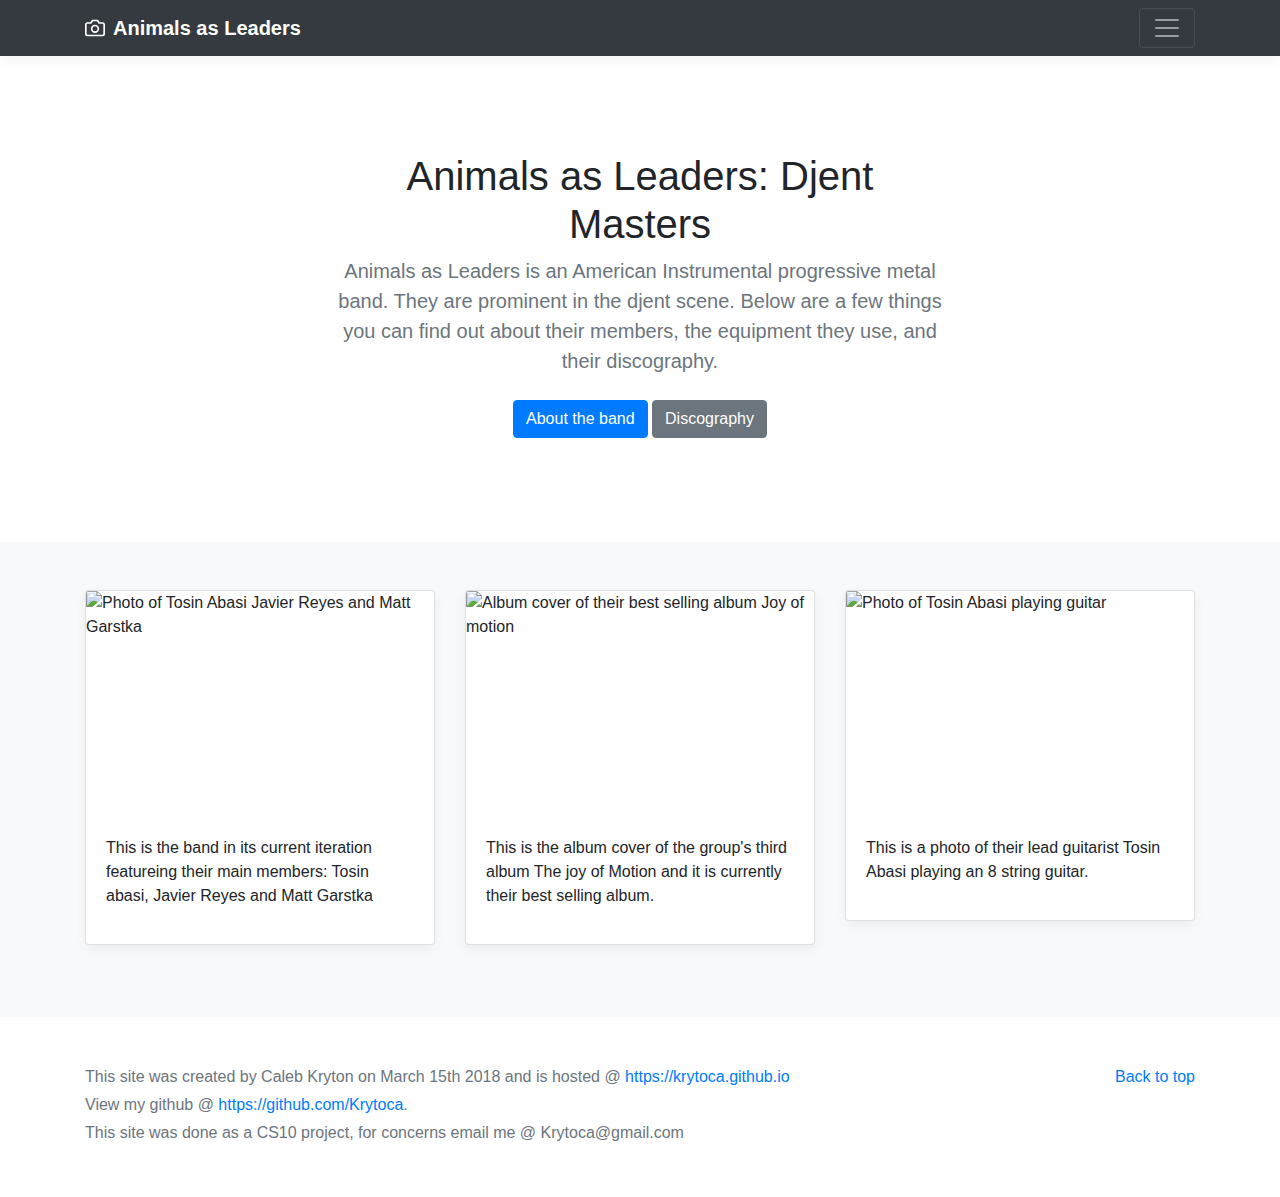
==== index.html @ 7f441247 "change about link to history so I can test main actions" ====
<!DOCTYPE html>
<!-- saved from url=(0050)https://getbootstrap.com/docs/4.0/examples/album/# -->
<html lang="en"><head><meta http-equiv="Content-Type" content="text/html; charset=UTF-8">
    
    <meta name="viewport" content="width=device-width, initial-scale=1, shrink-to-fit=no">
    <meta name="description" content="">
    <meta name="author" content="">
    <link rel="icon" href="https://getbootstrap.com/favicon.ico">

    <title>Animals as LeadersCS10</title>

    <!-- Bootstrap core CSS -->
    <link href="./guideline_files/bootstrap.min.css" rel="stylesheet">

    <!-- Custom styles for this template -->
    <link href="./guideline_files/album.css" rel="stylesheet">
  <style></style></head>

  <body>

    <header>

      <div class="bg-dark collapse" id="navbarHeader" style="">
        <div class="container">
          <div class="row">
            <div class="col-sm-8 col-md-7 py-4">
              <h4 class="text-white">About</a></h4>
              <p class="text-muted">This is a comprehensive page of some information about Animals as leaders. Here is where you can find them</p>
            </div>
            <div class="col-sm-4 offset-md-1 py-4">
              <h4 class="text-white">Social Media</h4>
              <ul class="list-unstyled">
                <li><a href="https://twitter.com/animalsasleaders" class="text-white">Follow on Twitter</a></li>
                <li><a href="https://www.facebook.com/animalsasleaders" class="text-white">Like on Facebook</a></li>
                <li><a href="http://www.animalsasleaders.org/" class="text-white">Their Website</a></li>
              </ul>
            </div>
          </div>
        </div>
      </div>
      <div class="navbar navbar-dark bg-dark box-shadow">
        <div class="container d-flex justify-content-between">
          <a href="https://en.wikipedia.org/wiki/Animals_as_Leaders" class="navbar-brand d-flex align-items-center">
            <svg xmlns="http://www.w3.org/2000/svg" width="20" height="20" viewBox="0 0 24 24" fill="none" stroke="currentColor" stroke-width="2" stroke-linecap="round" stroke-linejoin="round" class="mr-2"><path d="M23 19a2 2 0 0 1-2 2H3a2 2 0 0 1-2-2V8a2 2 0 0 1 2-2h4l2-3h6l2 3h4a2 2 0 0 1 2 2z"></path><circle cx="12" cy="13" r="4"></circle></svg>
            <strong>Animals as Leaders</strong>
          </a>
          <button class="navbar-toggler" type="button" data-toggle="collapse" data-target="#navbarHeader" aria-controls="navbarHeader" aria-expanded="true" aria-label="Toggle navigation">
            <span class="navbar-toggler-icon"></span>
          </button>
        </div>
      </div>
    </header>

    <main role="main">

      <section class="jumbotron text-center">
        <div class="container">
          <h1 class="jumbotron-heading">Animals as Leaders: Djent Masters</h1>
          <p class="lead text-muted">Animals as Leaders is an American Instrumental progressive metal band. They are prominent in the djent scene. Below are a few things you can find out about their members, the equipment they use, and their discography.</p>
          <p>
            <a href="./history.html" class="btn btn-primary my-2">About the band</a>
            <a href="./discography.html" class="btn btn-secondary my-2">Discography</a>
          </p>
        </div>
      </section>

      <div class="album py-5 bg-light">
        <div class="container">

          <div class="row">
            <div class="col-md-4">
              <div class="card mb-4 box-shadow">
                <img class="card-img-top" data-src="http://independentmusicpromotions.com/wp-content/uploads/2013/04/Animals_As_Leaders_JW_03.jpg" alt="Photo of Tosin Abasi Javier Reyes and Matt Garstka" src="http://independentmusicpromotions.com/wp-content/uploads/2013/04/Animals_As_Leaders_JW_03.jpg" data-holder-rendered="true" style="height: 225px; width: 100%; display: block;">
                <div class="card-body">
                  <p class="card-text">This is the band in its current iteration featureing their main members: Tosin abasi, Javier Reyes and Matt Garstka</p>
                  <div class="d-flex justify-content-between align-items-center">
                  </div>
                </div>
              </div>
            </div>
            <div class="col-md-4">
              <div class="card mb-4 box-shadow">
                <img class="card-img-top" data-src="http://assets.teamrock.com/image/e122adbb-ecc5-4138-9ed9-a9a01d866d6d?w=1280" alt="Album cover of their best selling album Joy of motion" src="http://assets.teamrock.com/image/e122adbb-ecc5-4138-9ed9-a9a01d866d6d?w=1280" data-holder-rendered="true" style="height: 225px; width: 100%; display: block;">
                <div class="card-body">
                  <p class="card-text">This is the album cover of the group's third album The joy of Motion and it is currently their best selling album.</p>
                  <div class="d-flex justify-content-between align-items-center">
                  </div>
                </div>
              </div>
            </div>
            <div class="col-md-4">
              <div class="card mb-4 box-shadow">
                <img class="card-img-top" data-src="https://www.premierguitar.com/ext/resources/images/content/2017_01/FEAT/Animals-As-Leaders/Feb17_PG_FEAT_IMG_7709-Animals-As-Leaders-12_1_16-WebsterHall_Photo-by-Joe-Russo_WEB.jpg" alt="Photo of Tosin Abasi playing guitar" src="https://www.premierguitar.com/ext/resources/images/content/2017_01/FEAT/Animals-As-Leaders/Feb17_PG_FEAT_IMG_7709-Animals-As-Leaders-12_1_16-WebsterHall_Photo-by-Joe-Russo_WEB.jpg" data-holder-rendered="true" style="height: 225px; width: 100%; display: block;">
                <div class="card-body">
                  <p class="card-text">This is a photo of their lead guitarist Tosin Abasi playing an 8 string guitar.</p>
                  <div class="d-flex justify-content-between align-items-center">
                  </div>
                </div>
              </div>
            </div>

    </main>

    <footer class="text-muted">
      <div class="container">
        <p class="float-right">
          <a href="https://getbootstrap.com/docs/4.0/examples/album/#">Back to top</a>
        </p>
        <p>This site was created by Caleb Kryton on March 15th 2018 and is hosted @ <a href="https://krytoca.github.io">https://krytoca.github.io</a></p>
        <p>View my github @ <a href="https://github.com/krytoca">https://github.com/Krytoca</a>.</p>
	<p>This site was done as a CS10 project, for concerns email me @ Krytoca@gmail.com</p>
      </div>
    </footer>

    <!-- Bootstrap core JavaScript
    ================================================== -->
    <!-- Placed at the end of the document so the pages load faster -->
    <script src="./guideline_files/jquery-3.2.1.slim.min.js" integrity="sha384-KJ3o2DKtIkvYIK3UENzmM7KCkRr/rE9/Qpg6aAZGJwFDMVNA/GpGFF93hXpG5KkN" crossorigin="anonymous"></script>
    <script>window.jQuery || document.write('<script src="../../../../assets/js/vendor/jquery-slim.min.js"><\/script>')</script>
    <script src="./guideline_files/popper.min.js"></script>
    <script src="./guideline_files/bootstrap.min.js"></script>
    <script src="./guideline_files/holder.min.js"></script>
  

<svg xmlns="http://www.w3.org/2000/svg" width="288" height="225" viewBox="0 0 288 225" preserveAspectRatio="none" style="display: none; visibility: hidden; position: absolute; top: -100%; left: -100%;"><defs><style type="text/css"></style></defs><text x="0" y="14" style="font-weight:bold;font-size:14pt;font-family:Arial, Helvetica, Open Sans, sans-serif">Thumbnail</text></svg></body></html>
---- guideline_files/album.css ----
:root {
  --jumbotron-padding-y: 3rem;
}

.jumbotron {
  padding-top: var(--jumbotron-padding-y);
  padding-bottom: var(--jumbotron-padding-y);
  margin-bottom: 0;
  background-color: #fff;
}
@media (min-width: 768px) {
  .jumbotron {
    padding-top: calc(var(--jumbotron-padding-y) * 2);
    padding-bottom: calc(var(--jumbotron-padding-y) * 2);
  }
}

.jumbotron p:last-child {
  margin-bottom: 0;
}

.jumbotron-heading {
  font-weight: 300;
}

.jumbotron .container {
  max-width: 40rem;
}

footer {
  padding-top: 3rem;
  padding-bottom: 3rem;
}

footer p {
  margin-bottom: .25rem;
}

.box-shadow { box-shadow: 0 .25rem .75rem rgba(0, 0, 0, .05); }
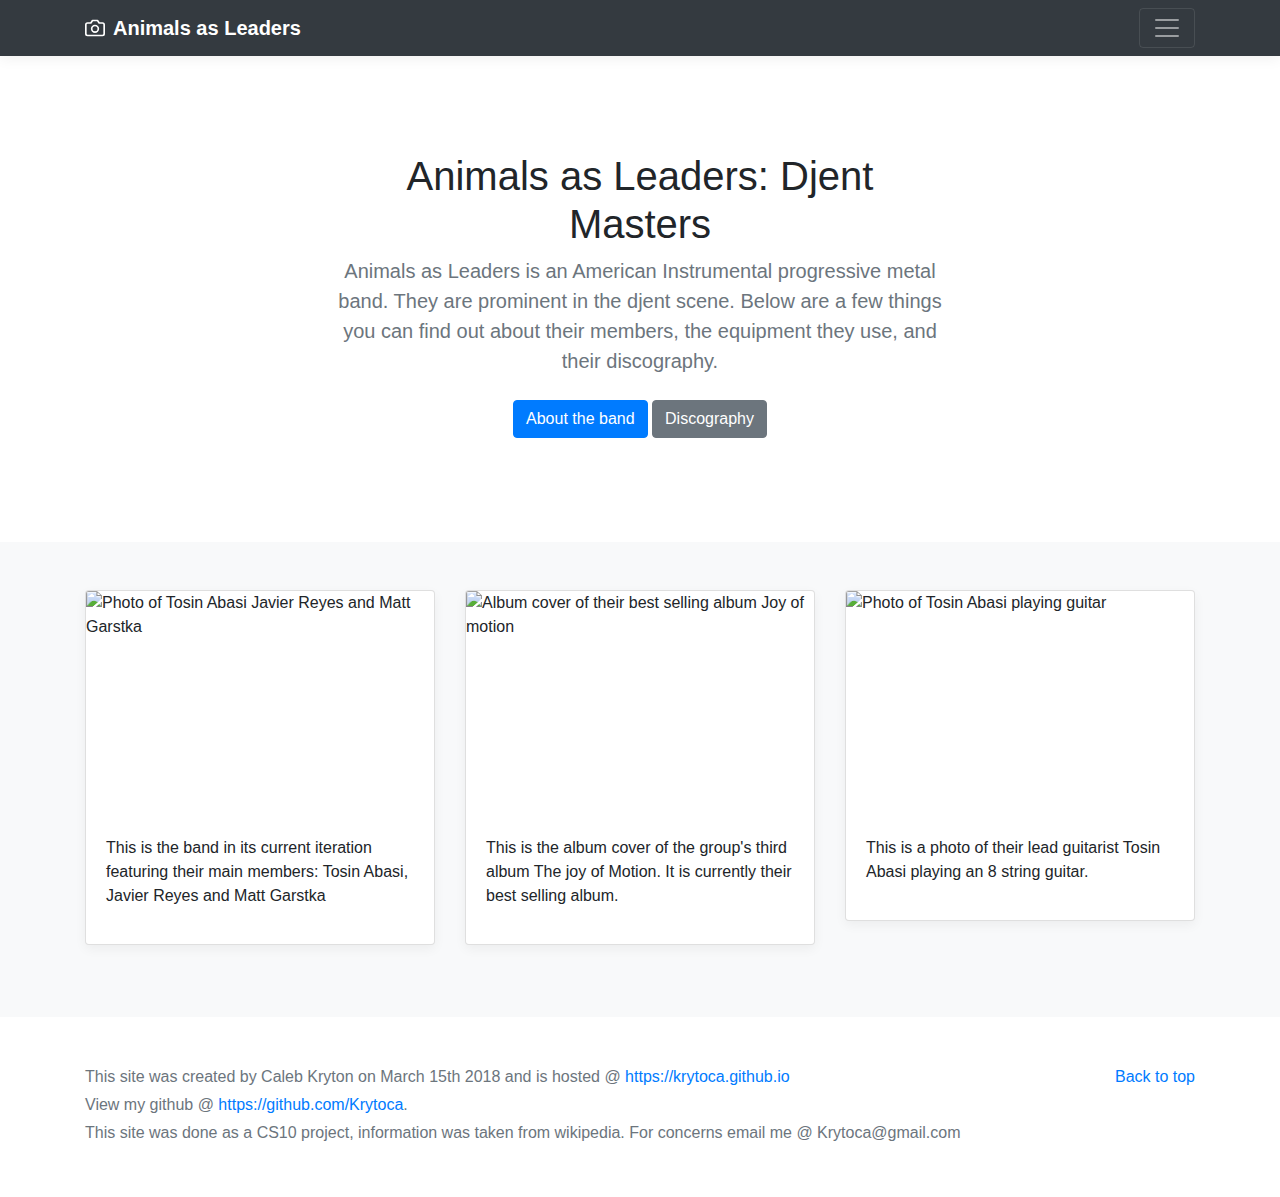
==== commit 2f575cf2: "Spellcheck and minor changes to footer" ====
--- a/index.html
+++ b/index.html
@@ -72,7 +72,7 @@
               <div class="card mb-4 box-shadow">
                 <img class="card-img-top" data-src="http://independentmusicpromotions.com/wp-content/uploads/2013/04/Animals_As_Leaders_JW_03.jpg" alt="Photo of Tosin Abasi Javier Reyes and Matt Garstka" src="http://independentmusicpromotions.com/wp-content/uploads/2013/04/Animals_As_Leaders_JW_03.jpg" data-holder-rendered="true" style="height: 225px; width: 100%; display: block;">
                 <div class="card-body">
-                  <p class="card-text">This is the band in its current iteration featureing their main members: Tosin abasi, Javier Reyes and Matt Garstka</p>
+                  <p class="card-text">This is the band in its current iteration featuring their main members: Tosin Abasi, Javier Reyes and Matt Garstka</p>
                   <div class="d-flex justify-content-between align-items-center">
                   </div>
                 </div>
@@ -82,7 +82,7 @@
               <div class="card mb-4 box-shadow">
                 <img class="card-img-top" data-src="http://assets.teamrock.com/image/e122adbb-ecc5-4138-9ed9-a9a01d866d6d?w=1280" alt="Album cover of their best selling album Joy of motion" src="http://assets.teamrock.com/image/e122adbb-ecc5-4138-9ed9-a9a01d866d6d?w=1280" data-holder-rendered="true" style="height: 225px; width: 100%; display: block;">
                 <div class="card-body">
-                  <p class="card-text">This is the album cover of the group's third album The joy of Motion and it is currently their best selling album.</p>
+                  <p class="card-text">This is the album cover of the group's third album The joy of Motion. It is currently their best selling album.</p>
                   <div class="d-flex justify-content-between align-items-center">
                   </div>
                 </div>
@@ -104,11 +104,11 @@
     <footer class="text-muted">
       <div class="container">
         <p class="float-right">
-          <a href="https://getbootstrap.com/docs/4.0/examples/album/#">Back to top</a>
+          <a href="https://krytoca.github.io">Back to top</a>
         </p>
         <p>This site was created by Caleb Kryton on March 15th 2018 and is hosted @ <a href="https://krytoca.github.io">https://krytoca.github.io</a></p>
         <p>View my github @ <a href="https://github.com/krytoca">https://github.com/Krytoca</a>.</p>
-	<p>This site was done as a CS10 project, for concerns email me @ Krytoca@gmail.com</p>
+	<p>This site was done as a CS10 project, information was taken from wikipedia. For concerns email me @ Krytoca@gmail.com</p>
       </div>
     </footer>
 
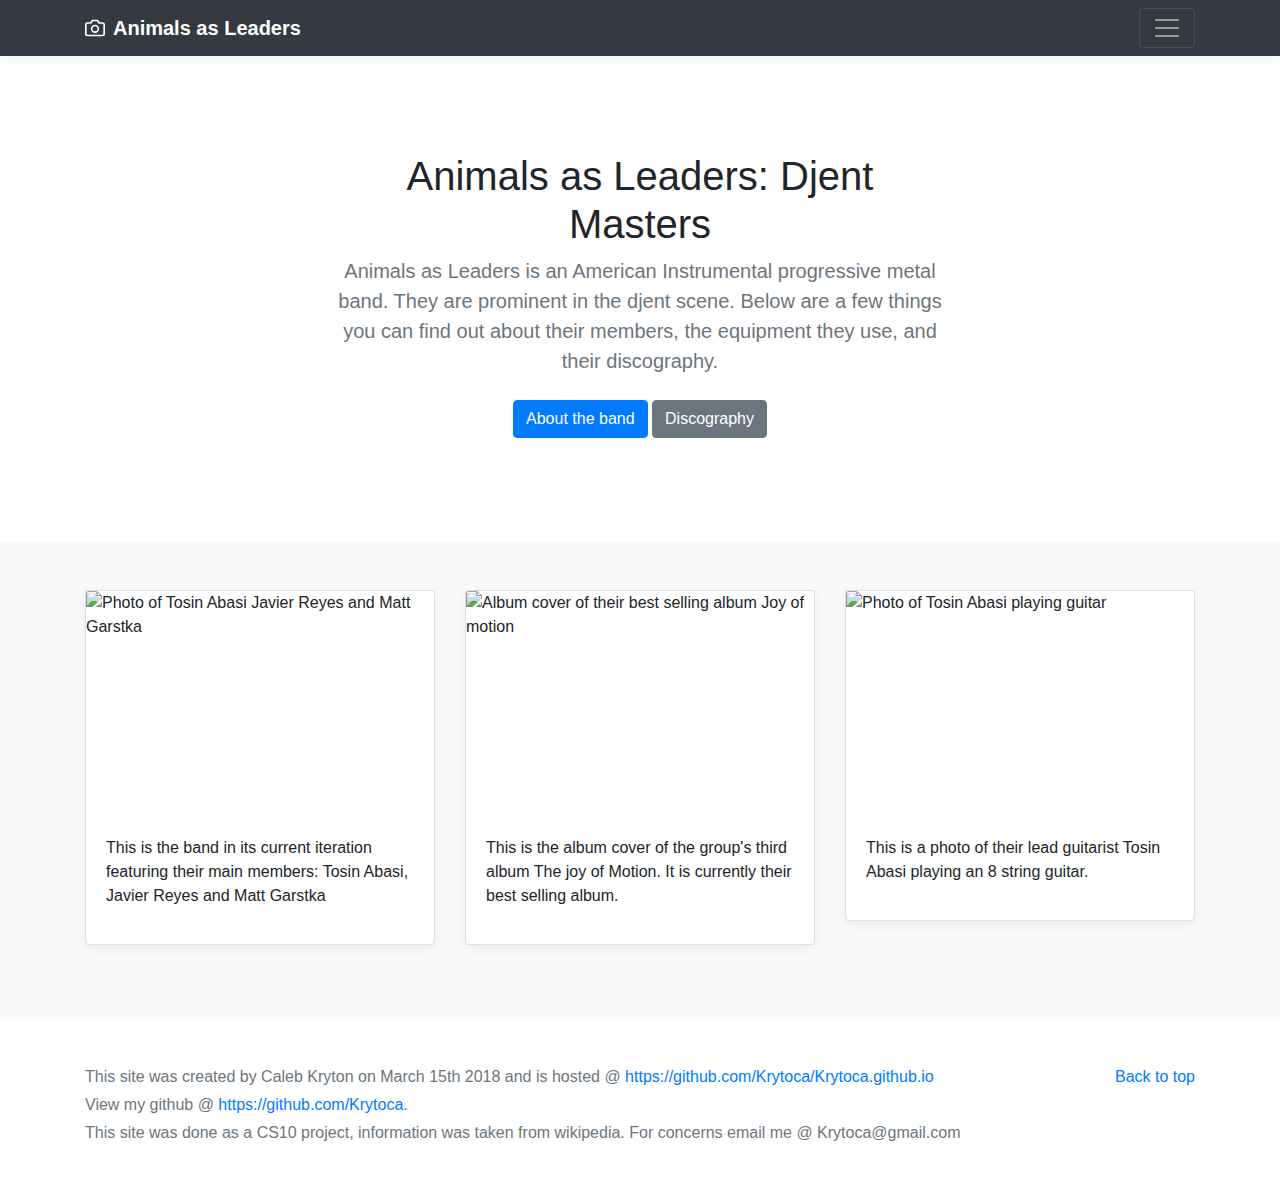
==== commit 121963d3: "changed footer to indicate correct hosting repository" ====
--- a/index.html
+++ b/index.html
@@ -106,7 +106,7 @@
         <p class="float-right">
           <a href="https://krytoca.github.io">Back to top</a>
         </p>
-        <p>This site was created by Caleb Kryton on March 15th 2018 and is hosted @ <a href="https://krytoca.github.io">https://krytoca.github.io</a></p>
+        <p>This site was created by Caleb Kryton on March 15th 2018 and is hosted @ <a href="https://github.com/Krytoca/Krytoca.github.io">https://github.com/Krytoca/Krytoca.github.io</a></p>
         <p>View my github @ <a href="https://github.com/krytoca">https://github.com/Krytoca</a>.</p>
 	<p>This site was done as a CS10 project, information was taken from wikipedia. For concerns email me @ Krytoca@gmail.com</p>
       </div>
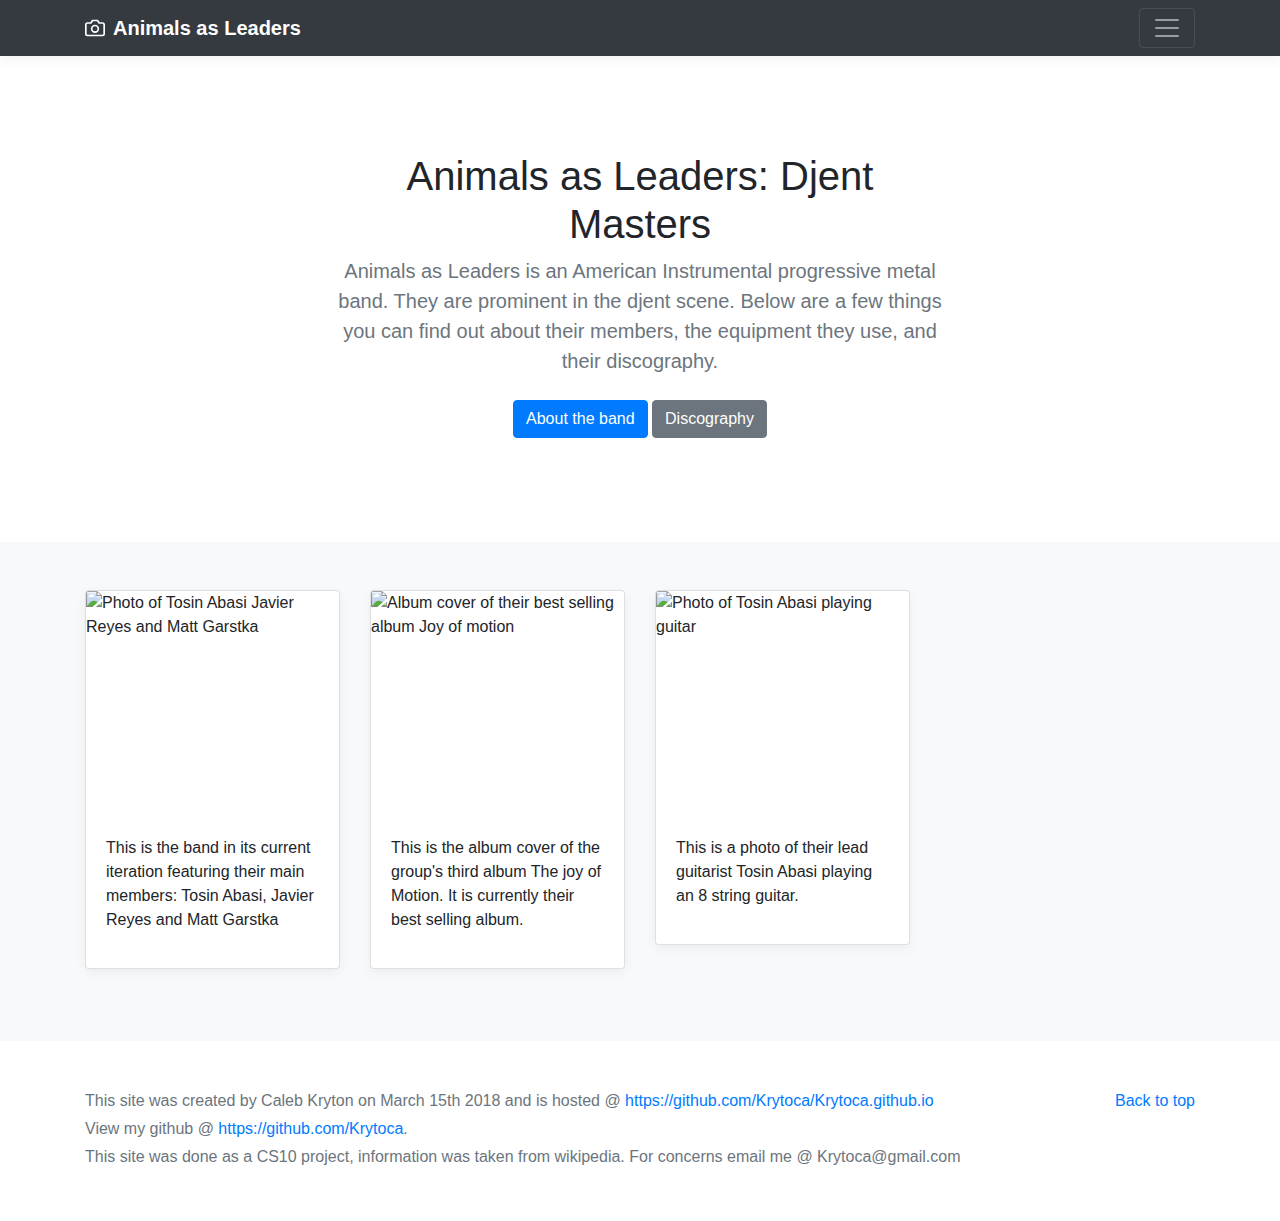
==== commit 8b50baa8: "Add responsivness for index page" ====
--- a/index.html
+++ b/index.html
@@ -5,7 +5,7 @@
     <meta name="viewport" content="width=device-width, initial-scale=1, shrink-to-fit=no">
     <meta name="description" content="">
     <meta name="author" content="">
-    <link rel="icon" href="https://getbootstrap.com/favicon.ico">
+    <link rel="icon" href="./Images/favicon.ico">
 
     <title>Animals as LeadersCS10</title>
 
@@ -30,9 +30,9 @@
             <div class="col-sm-4 offset-md-1 py-4">
               <h4 class="text-white">Social Media</h4>
               <ul class="list-unstyled">
-                <li><a href="https://twitter.com/animalsasleaders" class="text-white">Follow on Twitter</a></li>
-                <li><a href="https://www.facebook.com/animalsasleaders" class="text-white">Like on Facebook</a></li>
-                <li><a href="http://www.animalsasleaders.org/" class="text-white">Their Website</a></li>
+                <li><a href="https://twitter.com/animalsasleaders" class="text-white">Follow them on Twitter</a></li>
+                <li><a href="https://www.facebook.com/animalsasleaders" class="text-white">Like them on Facebook</a></li>
+                <li><a href="http://www.animalsasleaders.org/" class="text-white">visit their Website</a></li>
               </ul>
             </div>
           </div>
@@ -68,7 +68,7 @@
         <div class="container">
 
           <div class="row">
-            <div class="col-md-4">
+            <div class="col-lg-3 col-md-3 col-sm-6 col-xs-12">
               <div class="card mb-4 box-shadow">
                 <img class="card-img-top" data-src="http://independentmusicpromotions.com/wp-content/uploads/2013/04/Animals_As_Leaders_JW_03.jpg" alt="Photo of Tosin Abasi Javier Reyes and Matt Garstka" src="http://independentmusicpromotions.com/wp-content/uploads/2013/04/Animals_As_Leaders_JW_03.jpg" data-holder-rendered="true" style="height: 225px; width: 100%; display: block;">
                 <div class="card-body">
@@ -78,7 +78,7 @@
                 </div>
               </div>
             </div>
-            <div class="col-md-4">
+            <div class="col-lg-3 col-md-3 col-sm-6 col-xs-12"">
               <div class="card mb-4 box-shadow">
                 <img class="card-img-top" data-src="http://assets.teamrock.com/image/e122adbb-ecc5-4138-9ed9-a9a01d866d6d?w=1280" alt="Album cover of their best selling album Joy of motion" src="http://assets.teamrock.com/image/e122adbb-ecc5-4138-9ed9-a9a01d866d6d?w=1280" data-holder-rendered="true" style="height: 225px; width: 100%; display: block;">
                 <div class="card-body">
@@ -88,7 +88,7 @@
                 </div>
               </div>
             </div>
-            <div class="col-md-4">
+            <div class="col-lg-3 col-md-3 col-sm-6 col-xs-12"">
               <div class="card mb-4 box-shadow">
                 <img class="card-img-top" data-src="https://www.premierguitar.com/ext/resources/images/content/2017_01/FEAT/Animals-As-Leaders/Feb17_PG_FEAT_IMG_7709-Animals-As-Leaders-12_1_16-WebsterHall_Photo-by-Joe-Russo_WEB.jpg" alt="Photo of Tosin Abasi playing guitar" src="https://www.premierguitar.com/ext/resources/images/content/2017_01/FEAT/Animals-As-Leaders/Feb17_PG_FEAT_IMG_7709-Animals-As-Leaders-12_1_16-WebsterHall_Photo-by-Joe-Russo_WEB.jpg" data-holder-rendered="true" style="height: 225px; width: 100%; display: block;">
                 <div class="card-body">
@@ -116,7 +116,7 @@
     ================================================== -->
     <!-- Placed at the end of the document so the pages load faster -->
     <script src="./guideline_files/jquery-3.2.1.slim.min.js" integrity="sha384-KJ3o2DKtIkvYIK3UENzmM7KCkRr/rE9/Qpg6aAZGJwFDMVNA/GpGFF93hXpG5KkN" crossorigin="anonymous"></script>
-    <script>window.jQuery || document.write('<script src="../../../../assets/js/vendor/jquery-slim.min.js"><\/script>')</script>
+    <script>window.jQuery || document.write('<script src="./assets/js/vendor/jquery-slim.min.js"><\/script>')</script>
     <script src="./guideline_files/popper.min.js"></script>
     <script src="./guideline_files/bootstrap.min.js"></script>
     <script src="./guideline_files/holder.min.js"></script>
